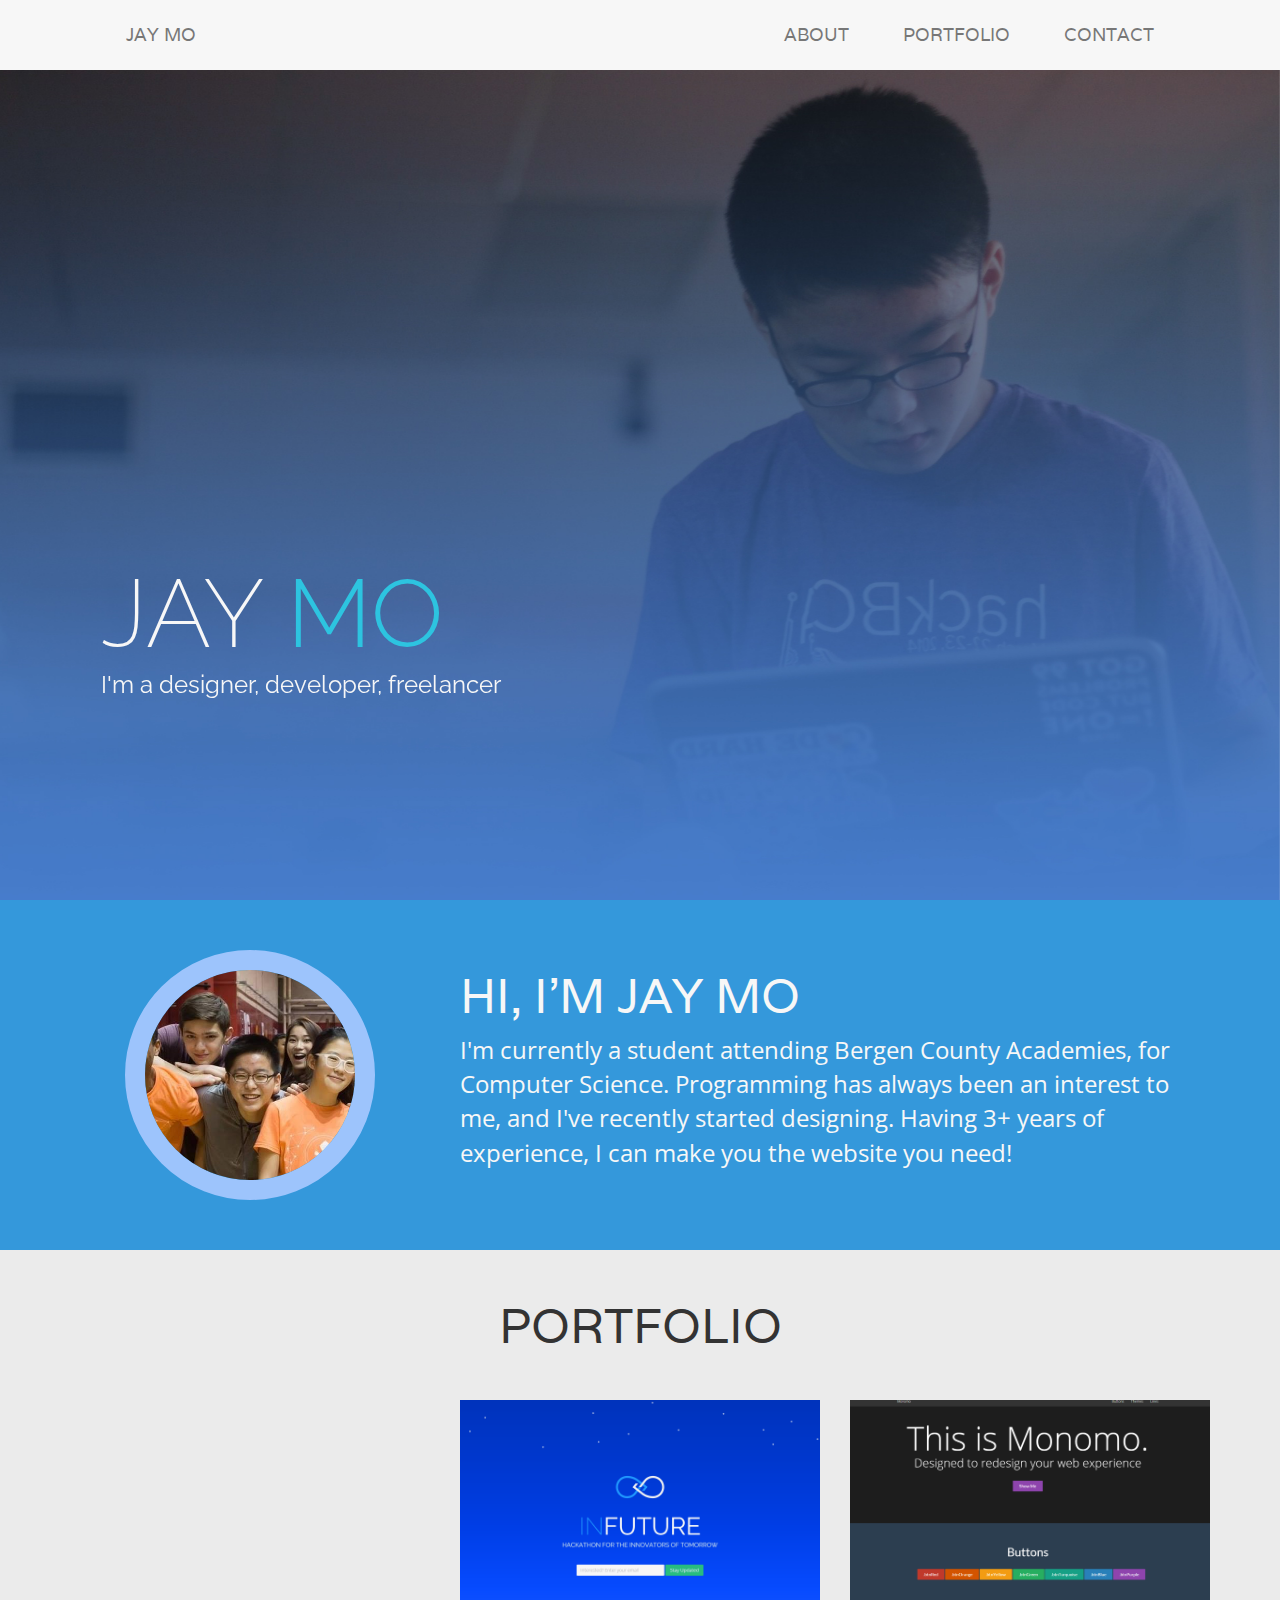
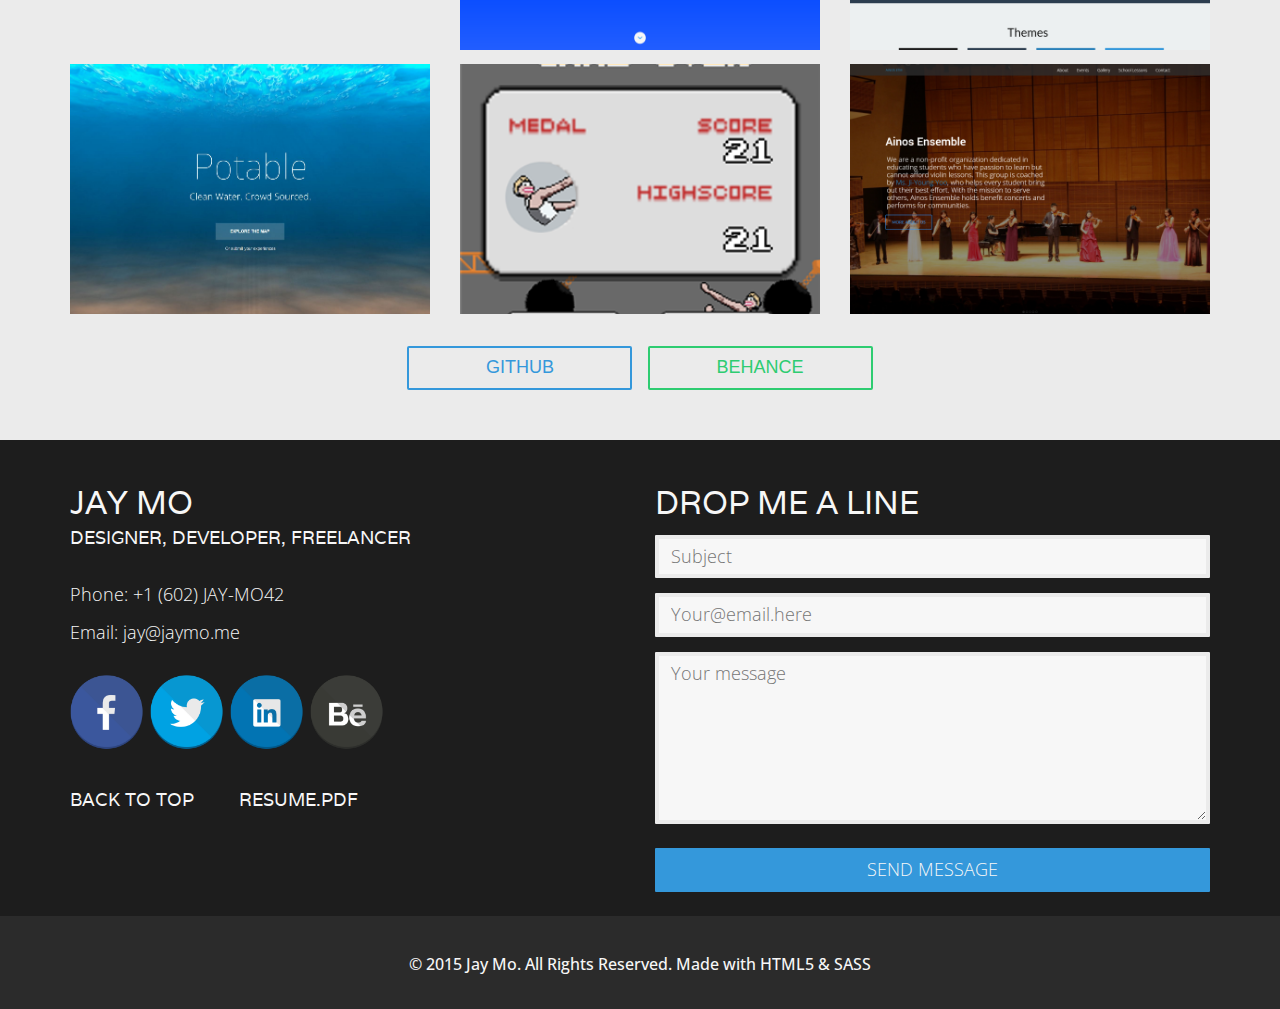
==== index.html @ 3ecee993 "Import website" ====
<!DOCTYPE html>
<html lang="en">
	<head>
		<title>Jay Mo @unitedjaymo</title>
		<meta name="viewport" content="width=device-width, initial-scale=1.0, user-scalable=no">
        
        <!-- Normalize -->
        <link href="css/normalize.css" rel="stylesheet">
        
        <!-- Bootstrap -->
        <link href="css/bootstrap.min.css" rel="stylesheet">
        
        <!-- Font-Awesome -->
        <link rel="stylesheet" href="//maxcdn.bootstrapcdn.com/font-awesome/4.3.0/css/font-awesome.min.css">

        <!-- Styles -->
        <link href="css/styles.css" rel="stylesheet">
	</head>
	<body onload="ifVisit()">          
        <div class="background"></div>
        
        <nav class="navbar navbar-default navbar-fixed-top navbar-scroll">
            <div class="container">
                <div class="navbar-header">
                    <button type="button" class="navbar-toggle collapsed" data-toggle="collapse" data-target="#bs-example-navbar-collapse-1"
                    aria-expanded="false">
                        <span class="sr-only">Navigation</span>
                        <span class="icon-bar"></span>
                        <span class="icon-bar"></span>
                        <span class="icon-bar"></span>
                    </button>
                    <a class="navbar-brand" href="#">Jay Mo</a>
                </div>
                <div class="collapse navbar-collapse" id="bs-example-navbar-collapse-1">
                    <ul class="nav navbar-nav navbar-right">
                        <li><a href="#about">About</a></li>
                        <li><a href="#projects">Portfolio</a></li>
                        <li><a href="#contact-me">Contact</a></li>
                    </ul>
                </div>
            </div>
        </nav>

        <div class="introduction">
            <div class="container-fluid">
                <h1 class="name">JAY <span class="highlight">MO</span></h1>
                <h2 class="detail">I'm a designer, developer, freelancer</h2>
            </div>
        </div>
        
        <div class="about" id="about">
            <div class="container">
                <div class="row">
                    <div class="col-md-4 profile-picture">
                        <img class="img-circle" src="images/profile.jpg" alt="">
                    </div>
                    <div class="col-md-8">
                        <h1 class="title">Hi, I'm Jay Mo</h1>
                        <p class="detail">I'm currently a student attending Bergen County Academies, for Computer Science. Programming has always been an interest to me, and I've recently started designing. Having 3+ years of experience, I can make you the website you need!</p>
                    </div>
                </div>
            </div>
        </div>

        <!--<div class="skills">
            <div class="fluid-container">
                <div class="row">
                    <div class="col-lg-2 col-lg-offset-1 col-md-4">
                        <div class="skill-circle" id="html"></div>
                        <h1 class="skillset">HTML5 & CSS3</h1>
                    </div>
                    <div class="col-lg-2 col-md-4">
                        <div class="skill-circle" id="csharp"></div>
                        <h1 class="skillset">C#</h1>
                    </div>
                    <div class="col-lg-2 col-md-4">
                        <div class="skill-circle" id="java"></div>
                        <h1 class="skillset">Java</h1>
                    </div>
                    <div class="col-lg-2 col-md-4 col-md-offset-2">
                        <div class="skill-circle" id="javascript"></div>
                        <h1 class="skillset">Javascript</h1>
                    </div>
                    <div class="col-lg-2 col-md-4">
                        <div class="skill-circle" id="graphic-design"></div>
                        <h1 class="skillset">Graphic Design</h1>
                    </div>
                </div>
            </div>
        </div>-->
        
        <div class="projects" id="projects">
            <div class="container">
                <h1 class="title">Portfolio</h1>
                <div class="row">
                    <div class="col-md-4">
                        <a href="http://jaymo.me/CheckByPhoneOnline" target="_blank">
                            <div class="work" style="background: url(images/projects/checkbyphoneonline.png) no-repeat bottom center scroll;">
                                <div class="show">
                                    <h1 class="name">Check By Phone Online</h1>
                                    <p class="details">I made a website for a freelance project.</p>
                                </div>
                            </div>
                        </a>
                    </div>
                    <div class="col-md-4">
                        <a href="https://infuture.io" target="_blank">
                            <div class="work" style="background: url(images/projects/infuture.png) no-repeat center center scroll;">
                                <div class="show">
                                    <h1 class="name">InFuture</h1>
                                    <p class="details">A 36-hour hackathon aimed to inspire high school students from all-over the world.</p>
                                </div>
                            </div>
                        </a>
                    </div>
                    <div class="col-md-4">
                        <a href="http://jaymo.me/Monomo" target="_blank">
                            <div class="work" style="background: url(images/projects/monomo.png) no-repeat center center scroll;">
                                <div class="show">
                                    <h1 class="name">Monomo</h1>
                                    <p class="details">Monomo is a CSS Framework I built for making beautiful websites quickly and efficiently.</p>
                                </div>
                            </div>
                        </a>
                    </div>
                </div>
                <div class="row">
                    <div class="col-md-4">
                        <a href="https://github.com/sivulka/H2OhShit" target="_blank">
                            <div class="work" style="background: url(images/projects/potable.jpg) no-repeat center center scroll;">
                                <div class="show">
                                    <h1 class="name">Potable</h1>
                                    <p class="details">Crowd-sourced &amp; data visualized water map for third world countries.</p>
                                </div>
                            </div>
                        </a>
                    </div>
                    <div class="col-md-4">
                        <a href="http://www.windowsphone.com/en-us/store/app/twerkopter/856c085f-ef09-40ef-be62-4f64011ae84a" target="_blank">
                            <div class="work" style="background: url(images/projects/twerkopter.png) no-repeat center center scroll;">
                                <div class="show">
                                    <h1 class="name">Twerkopter</h1>
                                    <p class="details">Hilarious parody of the popular game, Swing Copters.</p>
                                </div>
                            </div>
                        </a>
                    </div>
                    <div class="col-md-4">
                        <a href="http://www.ainosetm.com/" target="_blank">
                            <div class="work" style="background: url(images/projects/ainos.png) no-repeat center center scroll;">
                                <div class="show">
                                    <h1 class="name">Ainos Ensemble</h1>
                                    <p class="details">I built a website for a non-profit that teaches children how to play the violin.</p>
                                </div>
                            </div>
                        </a>
                    </div>
                </div>
                <a href="" class="https://github.com/unitedjaymo/">
                    <button class="btn-github">GitHub</button>
                </a>
                <a href="" class="https://www.behance.net/unitedjaymo">
                    <button class="btn-behance">Behance</button>
                </a>
            </div>
        </div>
        
        <div class="footer" id="contact-me">
            <div class="container">
                <div class="row">
                    <div class="col-md-6">
                        <h2 class="title">Jay Mo</h2>
                        <h2 class="details">Designer, Developer, Freelancer</h2>
                        <h2 class="contact-info">Phone: +1 (602) JAY-MO42</h2>
                        <h2 class="contact-info">Email: jay@jaymo.me</h2>
                        <a href="https://www.facebook.com/jay.mo.58323">
                            <div class="social-icon facebook"></div>
                        </a>
                        <a href="https://twitter.com/unitedjaymo">
                            <div class="social-icon twitter"></div>
                        </a>
                        <a href="https://www.linkedin.com/in/unitedjaymo">
                            <div class="social-icon linkedin"></div>
                        </a>
                        <a href="https://www.behance.net/unitedjaymo">
                            <div class="social-icon behance"></div>
                        </a>
                        <h2 class="details" id="down-footer">
                            <a href="#">Back to Top</a>
                            <a href="#">Resume.pdf</a>
                        </h2>
                    </div>
                    <div class="col-md-6 right">
                        <div class="contact">
                            <h1 class="title">Drop me a line</h1>
                            <form action="javascript:sendMail(mail.value, subject.value, content.value)" class="email-form">
                                <input type="text" id="subject" class="form-box" placeholder="Subject">
                                <input type="email" id="mail" class="form-box" placeholder="Your@email.here">
                                <textarea class="email-content" id="content" cols="30" rows="6" placeholder="Your message"></textarea>
                                <button class="button send" id="submit">SEND MESSAGE</button>
                            </form>
                        </div>
                    </div>
                </div>
            </div>
        </div>
        
        <div class="copyright">
            <h1>&copy; 2015 Jay Mo. All Rights Reserved. Made with HTML5 &amp; SASS</h1>
        </div>
        
        <!-- jQuery -->
        <script src="js/jquery.min.js"></script>
        <script src="js/progressbar.min.js"></script>
        <script src="js/progress.js"></script>

        <!-- Counter // trash this soon --> 
        <script src="js/parse-1.2.18.min.js"></script>
        <script src="js/Counter.js"></script>

	    <!-- Scroll -->
	    <script type="text/javascript" src="js/jquery.easing.1.3.js"></script>
        <script type="text/javascript" src="js/jquery.plusanchor.js"></script>
        <script type="text/javascript">
                $('body').plusAnchor({
                    easing: 'easeInOutExpo',
                    speed:  1000
                });
                
                function sendMail(email, subject, content) {
                    $.ajax({
                      type: 'POST',
                      url: 'https://mandrillapp.com/api/1.0/messages/send.json',
                      data: {
                        'key': 'v8ctVv3d9JabCjm3qspmEg',
                        'message': {
                          'from_email': email,
                          'to': [
                              {
                                'email': 'jay@jaymo.me',
                                'name': 'Jay Mo',
                                'type': 'to'
                              }
                            ],
                          'autotext': 'true',
                          'subject': subject,
                          'html': content
                        }
                      }
                     }).done(function(response) {
                        
                        if (response[0].status == "rejected") {
                            document.getElementById("submit").innerHTML = "Please enter valid fields";
                        }
                        
                        else {
                            document.getElementById("submit").innerHTML = "Sent!";
                        }
                     });
                }
        </script>
	</body>
</html>
---- css/styles.css ----
/* General */
/* STYLES */
@import url(http://fonts.googleapis.com/css?family=Raleway:400,200,300);
@import url(http://fonts.googleapis.com/css?family=Varela);
@import url(http://fonts.googleapis.com/css?family=Open+Sans:400,300,600);
/* Fonts */
/* Colors */
html {
  width: 100%;
  height: 100%;
  margin: 0;
  padding: 0;
  font-size: 62.5%; }

body {
  width: 100%;
  height: 100%;
  margin: 0;
  padding: 0;
  font-size: 18px; }

h1 {
  font-size: 48px; }

h2 {
  font-size: 24px; }

h3 {
  font-size: 18px; }

h4 {
  font-size: 16px; }

h5 {
  font-size: 12px; }

h6 {
  font-size: 8px; }

p {
  font-size: 18px; }

.background {
  position: fixed;
  z-index: -999;
  top: 0;
  left: 0;
  right: 0;
  bottom: 0;
  width: 100%;
  height: 100%;
  background: url(../images/background.jpg) no-repeat center center scroll;
  background-size: cover;
  -moz-background-size: cover;
  -o-background-size: cover;
  -webkit-background-size: cover; }

.navbar {
  background: none;
  border: 0;
  text-transform: uppercase; }
  .navbar .container, .navbar .display .fluid-container, .display .navbar .fluid-container {
    width: 90%;
    margin: 0 auto;
    padding: 0 50px; }
  .navbar .brand, .navbar a {
    padding: 25px 27px !important;
    color: #2b2b2b;
    font-size: 18px;
    font-family: "Varela", sans-serif;
    font-weight: 400; }
    .navbar .brand:hover, .navbar a:hover {
      color: #1d1d1d; }

.navbar-center {
  text-align: center; }

.navbar-scroll {
  background: #F7F7F7; }

.introduction {
  width: 100%;
  height: 100%;
  margin: 0;
  padding: 0;
  color: #F7F7F7;
  -webkit-transform-style: preserve-3d;
  -moz-transform-style: preserve-3d;
  transform-style: preserve-3d; }
  .introduction .container-fluid {
    margin: 0 auto 0 5%;
    padding: 25px 50px;
    font-weight: 200;
    text-align: left;
    position: relative;
    top: 75%;
    -webkit-transform: translateY(-75%);
    -ms-transform: translateY(-75%);
    transform: translateY(-75%); }
    .introduction .container-fluid h1.name {
      font-size: 120px;
      font-family: "Raleway", sans-serif;
      font-weight: 300; }
      .introduction .container-fluid h1.name span.highlight {
        color: #2dc4e0; }
    .introduction .container-fluid h2.detail {
      font-family: "Raleway", sans-serif;
      font-size: 28px;
      font-weight: 400; }
  @media screen and (max-width: 1400px) {
    .introduction .container-fluid {
      padding: 18px 37px; }
      .introduction .container-fluid h1.name {
        font-size: 96px;
        font-weight: 200;
        margin-bottom: 0; }
        .introduction .container-fluid h1.name span.highlight {
          color: #2dc4e0;
          font-weight: 300; }
      .introduction .container-fluid h2.detail {
        font-size: 24px;
        margin-top: 5px; } }
  @media screen and (max-width: 992px) {
    .introduction .container-fluid {
      padding: 15px 30px; } }
  @media screen and (max-width: 768px) {
    .introduction .container-fluid {
      padding: 12px 25px; }
      .introduction .container-fluid h1.name {
        font-size: 72px;
        font-weight: 200; }
        .introduction .container-fluid h1.name span.highlight {
          color: #2dc4e0;
          font-weight: 300; }
      .introduction .container-fluid h2.detail {
        font-size: 20px; } }

.about {
  width: 100%;
  height: auto;
  margin: 0;
  padding: 50px 0;
  background-color: #3498db;
  color: #F7F7F7; }
  .about .profile-picture {
    text-align: center; }
    .about .profile-picture .img-circle {
      height: 250px;
      border: 20px solid #9dc4fc;
      text-align: right; }
  .about h1.title {
    font-family: "Varela", sans-serif;
    font-size: 48px;
    text-transform: uppercase; }
  .about p.detail {
    font-family: "Open Sans", sans-serif;
    font-size: 24px; }
  @media screen and (max-width: 1200px) {
    .about .img-circle {
      height: 225px;
      border: 17px solid #9dc4fc; }
    .about h1.title {
      font-size: 42px; }
    .about p.detail {
      font-size: 20px; } }
  @media screen and (max-width: 992px) {
    .about .img-circle {
      height: 200px;
      border: 15px solid #9dc4fc; }
    .about p.detail {
      font-size: 18px; } }
  @media screen and (max-width: 768px) {
    .about .img-circle {
      height: 175px;
      border: 12px solid #9dc4fc; }
    .about h1.title {
      font-size: 36px; } }

.skills {
  width: 100%;
  height: auto;
  margin: 0;
  padding: 50px 0 0 0;
  background-color: #F7F7F7;
  color: #1d1d1d;
  text-align: center; }
  .skills .fluid-container {
    min-width: 320px;
    width: 80%;
    margin: 0 auto; }
  .skills .skill-circle {
    width: 175px;
    height: 175px;
    margin: 0 auto;
    border-radius: 50%; }
    .skills .skill-circle h1.proficiency {
      font-size: 56px;
      line-height: 128px;
      color: #3498db; }
    .skills .skill-circle p.progressbar-text {
      font-family: "Open Sans", sans-serif;
      font-weight: 200;
      font-size: 56px !important; }
      .skills .skill-circle p.progressbar-text span {
        font-size: 36px; }
  .skills h1.skillset {
    margin: 25px auto 50px;
    color: #3498db;
    font-family: "Open Sans", sans-serif;
    font-size: 24px;
    font-weight: 300;
    text-transform: uppercase; }

.projects {
  width: 100%;
  height: auto;
  margin: 0;
  padding: 50px 0;
  background-color: #ebebeb;
  text-align: center; }
  .projects .fluid-container {
    width: 80%;
    min-width: 320px;
    margin: 0 auto; }
  .projects h1.title {
    margin: 0 auto 40px auto;
    font-family: "Varela", sans-serif;
    font-size: 48px;
    text-transform: uppercase; }
  .projects a, .projects a:hover {
    text-decoration: none; }
  .projects .work {
    width: calc(100% - 30px);
    height: 250px;
    margin: 7px auto;
    padding: 0;
    background-size: cover !important;
    text-align: left; }
    .projects .work .show {
      width: 100%;
      height: 100%;
      padding: 5px 25px;
      background-color: rgba(52, 152, 219, 0.85);
      color: #F7F7F7;
      opacity: 0;
      -webkit-transition: all 150ms ease-in;
      -moz-transition: all 150ms ease-in;
      -ms-transition: all 150ms ease-in;
      -o-transition: all 150ms ease-in;
      transition: all1 150ms ease-in; }
      .projects .work .show h1.name {
        font-family: "Open Sans", sans-serif;
        font-size: 32px;
        text-transform: uppercase; }
      .projects .work .show p.details {
        margin-top: 25px;
        line-height: 1.7;
        font-family: "Open Sans", sans-serif;
        font-size: 20px; }
      .projects .work .show:hover {
        opacity: 1; }
  .projects .col-md-4 {
    margin: 0;
    padding: 0; }
  .projects .btn-github {
    width: 225px;
    height: auto;
    margin: 25px 5px auto auto;
    padding: 7px 0;
    text-align: center;
    background: none;
    color: #3498db;
    font-size: 18px;
    border: 2px solid #3498db;
    border-radius: 2px;
    text-transform: uppercase;
    -webkit-transition: all 200ms ease-in;
    -moz-transition: all 200ms ease-in;
    -ms-transition: all 200ms ease-in;
    -o-transition: all 200ms ease-in;
    transition: all1 200ms ease-in; }
    .projects .btn-github:hover {
      background-color: #3498db;
      color: #F7F7F7; }
  .projects .btn-behance {
    width: 225px;
    height: auto;
    margin: 25px auto auto 5px;
    padding: 7px 0;
    text-align: center;
    background: none;
    color: #2ecc71;
    font-size: 18px;
    border: 2px solid #2ecc71;
    border-radius: 2px;
    text-transform: uppercase;
    -webkit-transition: all 200ms ease-in;
    -moz-transition: all 200ms ease-in;
    -ms-transition: all 200ms ease-in;
    -o-transition: all 200ms ease-in;
    transition: all1 200ms ease-in; }
    .projects .btn-behance:hover {
      background-color: #2ecc71;
      color: #F7F7F7; }

.btn-github {
  width: 225px;
  height: auto;
  margin: 25px 5px auto auto;
  padding: 7px 0;
  text-align: center;
  background: none;
  color: #3498db;
  font-size: 18px;
  border: 2px solid #3498db;
  border-radius: 2px;
  text-transform: uppercase;
  -webkit-transition: all 200ms ease-in;
  -moz-transition: all 200ms ease-in;
  -ms-transition: all 200ms ease-in;
  -o-transition: all 200ms ease-in;
  transition: all1 200ms ease-in; }
  .btn-github:hover {
    background-color: #3498db;
    color: #F7F7F7; }

.btn-behance {
  width: 225px;
  height: auto;
  margin: 25px auto auto 5px;
  padding: 7px 0;
  text-align: center;
  background: none;
  color: #2ecc71;
  font-size: 18px;
  border: 2px solid #2ecc71;
  border-radius: 2px;
  text-transform: uppercase;
  -webkit-transition: all 200ms ease-in;
  -moz-transition: all 200ms ease-in;
  -ms-transition: all 200ms ease-in;
  -o-transition: all 200ms ease-in;
  transition: all1 200ms ease-in; }
  .btn-behance:hover {
    background-color: #2ecc71;
    color: #F7F7F7; }

.contact h1.title {
  text-align: left; }
.contact .form-box, .contact .email-content, .contact .button.send {
  display: block;
  width: 640px;
  max-width: 100%;
  margin: 15px auto;
  padding: 5px 12px;
  font-family: "Open Sans", sans-serif;
  font-size: 18px;
  font-weight: 300;
  background-color: #F7F7F7;
  color: #1d1d1d;
  border: 4px solid #ebebeb;
  border-radius: 1px;
  outline: 0;
  -webkit-transition: all 75ms ease-in;
  -moz-transition: all 75ms ease-in;
  -ms-transition: all 75ms ease-in;
  -o-transition: all 75ms ease-in;
  transition: all 75ms ease-in; }
  .contact .form-box:active, .contact .form-box:focus, .contact .email-content:active, .contact .email-content:focus, .contact .button.send:active, .contact .button.send:focus {
    border: 4px solid #9dc4fc; }
.contact .email-content {
  resize: vertical; }
.contact .button.send {
  margin: 24px auto;
  background-color: #3498db;
  color: #F7F7F7;
  -webkit-transition: all 200ms ease-in;
  -moz-transition: all 200ms ease-in;
  -ms-transition: all 200ms ease-in;
  -o-transition: all 200ms ease-in;
  transition: all 200ms ease-in;
  border: 4px solid #3498db; }
  .contact .button.send:hover {
    background-color: #2980b9;
    border: 4px solid #2980b9; }

.footer {
  background-color: #1d1d1d;
  color: #F7F7F7; }
  .footer .title {
    font-family: "Varela", sans-serif;
    font-size: 32px;
    font-weight: 300;
    text-transform: uppercase;
    padding-top: 25px;
    margin-bottom: 0; }
  .footer .details {
    font-family: "Varela", sans-serif;
    font-size: 18px;
    font-weight: 300;
    text-transform: uppercase;
    margin: 0;
    margin-bottom: 20px;
    line-height: 2; }
    .footer .details a {
      color: #F7F7F7;
      margin-right: 40px; }
  .footer .contact-info {
    font-family: "Open Sans", sans-serif;
    font-size: 18px;
    font-weight: 300;
    margin: 2px 0;
    line-height: 2; }
  .footer .right {
    margin-left: auto;
    text-align: right;
    padding-top: 0; }
  .footer .social-icon {
    display: inline-block;
    width: 75px;
    height: 75px;
    margin: 23px auto 25px auto; }
  .footer #down-footer {
    position: relative;
    bottom: 0; }
  .footer .facebook {
    background: url(../images/icons/Facebook.png) no-repeat center center scroll;
    background-size: contain; }
  .footer .twitter {
    background: url(../images/icons/Twitter.png) no-repeat center center scroll;
    background-size: contain; }
  .footer .linkedin {
    background: url(../images/icons/Linked-in.png) no-repeat center center scroll;
    background-size: contain; }
  .footer .behance {
    background: url(../images/icons/Behance.png) no-repeat center center scroll;
    background-size: contain; }

.copyright {
  width: 100%;
  background-color: #2b2b2b;
  color: #F7F7F7;
  padding: 20px 0 25px 0;
  text-align: center; }
  .copyright h1 {
    font-size: 16px;
    font-family: "Open Sans", sans-serif; }

.showcase {
  width: 100%;
  height: 512px;
  color: #F7F7F7; }
  .showcase .container, .showcase .display .fluid-container, .display .showcase .fluid-container {
    font-family: "Varela", sans-serif;
    font-weight: 500;
    text-align: left;
    position: relative;
    top: 50%;
    -webkit-transform: translateY(-50%);
    -ms-transform: translateY(-50%);
    transform: translateY(-50%); }
    .showcase .container h1.name, .showcase .display .fluid-container h1.name, .display .showcase .fluid-container h1.name {
      margin: 7% auto 10px 0;
      font-size: 48px;
      font-weight: 200; }
      .showcase .container h1.name span.highlight, .showcase .display .fluid-container h1.name span.highlight, .display .showcase .fluid-container h1.name span.highlight {
        color: #2dc4e0;
        font-weight: 300; }
    .showcase .container p.detail, .showcase .display .fluid-container p.detail, .display .showcase .fluid-container p.detail {
      width: 540px;
      max-width: 100%;
      font-size: 24px;
      line-height: 1.5; }
  .showcase .btn-more {
    width: 135px;
    height: 40px;
    line-height: 20px;
    margin: 10px auto 0 0;
    background: none;
    color: #F7F7F7;
    border: 2px solid #F7F7F7;
    border-radius: 25px;
    text-align: center;
    text-transform: lowercase; }
    .showcase .btn-more:hover {
      background-color: #F7F7F7;
      color: #1d1d1d; }
  .showcase .css-device {
    position: relative;
    top: 40px; }

.display {
  height: auto; }
  .display .fluid-container {
    margin: 0;
    padding-top: 75px;
    padding-bottom: 75px;
    text-align: center;
    font-family: "Varela", sans-serif;
    font-weight: 500; }
  .display h1.title {
    margin: 0 auto 20px auto;
    font-family: "Varela", sans-serif;
    font-size: 48px;
    text-transform: uppercase; }
  .display p {
    width: 800px;
    max-width: 100%;
    margin: 5px auto 0;
    font-size: 22px;
    line-height: 1.5;
    text-align: left; }

.display.inspiration h1.title {
  color: #4373bd; }
.display.inspiration p {
  color: #444; }

.display.learn {
  background-color: #2b2b2b; }
  .display.learn h1.title {
    color: #F7F7F7; }

.display.technologies .row {
  color: #F7F7F7; }
  .display.technologies .row .col-md-6 {
    padding: 15px 0;
    background-color: #2ecc71;
    opacity: 0.9; }
    .display.technologies .row .col-md-6:hover {
      opacity: 0.95; }
.display.technologies .row:nth-child(2n) .col-md-6:nth-child(2) {
  background-color: #2ecc71;
  opacity: 0.75; }
  .display.technologies .row:nth-child(2n) .col-md-6:nth-child(2):hover {
    opacity: 0.8; }
.display.technologies .row:nth-child(2n-1) .col-md-6:nth-child(1) {
  background-color: #2ecc71;
  opacity: 0.75; }
  .display.technologies .row:nth-child(2n-1) .col-md-6:nth-child(1):hover {
    opacity: 0.8; }

.showcase.infuture {
  background-color: #3d6ff7; }

.showcase.ainos {
  background-color: #6f340a; }

.display.ainos h1.title {
  color: #6f340a; }

.showcase.monomo {
  background-color: #2b2b2b; }

.display.monomo h1.title {
  color: #2b2b2b; }

.showcase.ainos {
  background-color: #6f340a; }

.display.ainos h1.title {
  color: #6f340a; }

.showcase.ainos {
  background-color: #6f340a; }

.display.ainos h1.title {
  color: #6f340a; }

.showcase.ainos {
  background-color: #6f340a; }

.display.ainos h1.title {
  color: #6f340a; }

/*# sourceMappingURL=styles.css.map */
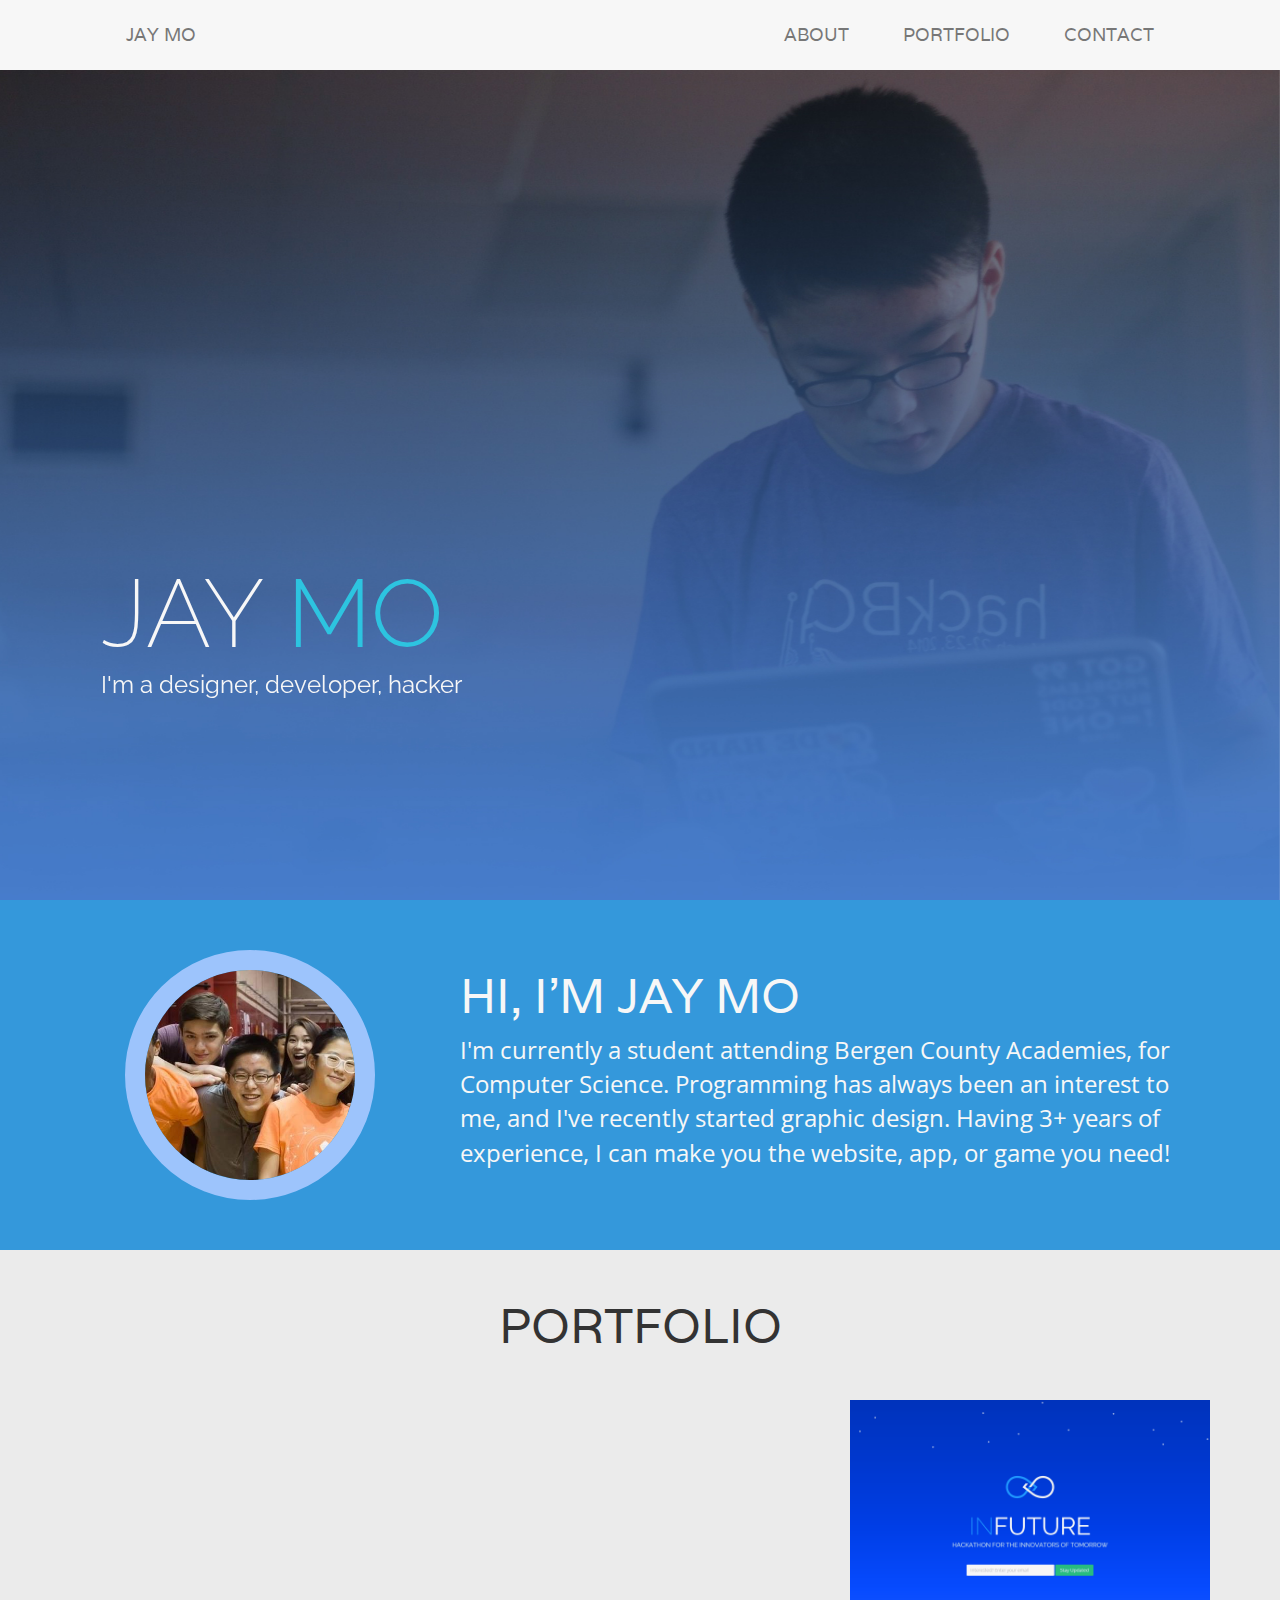
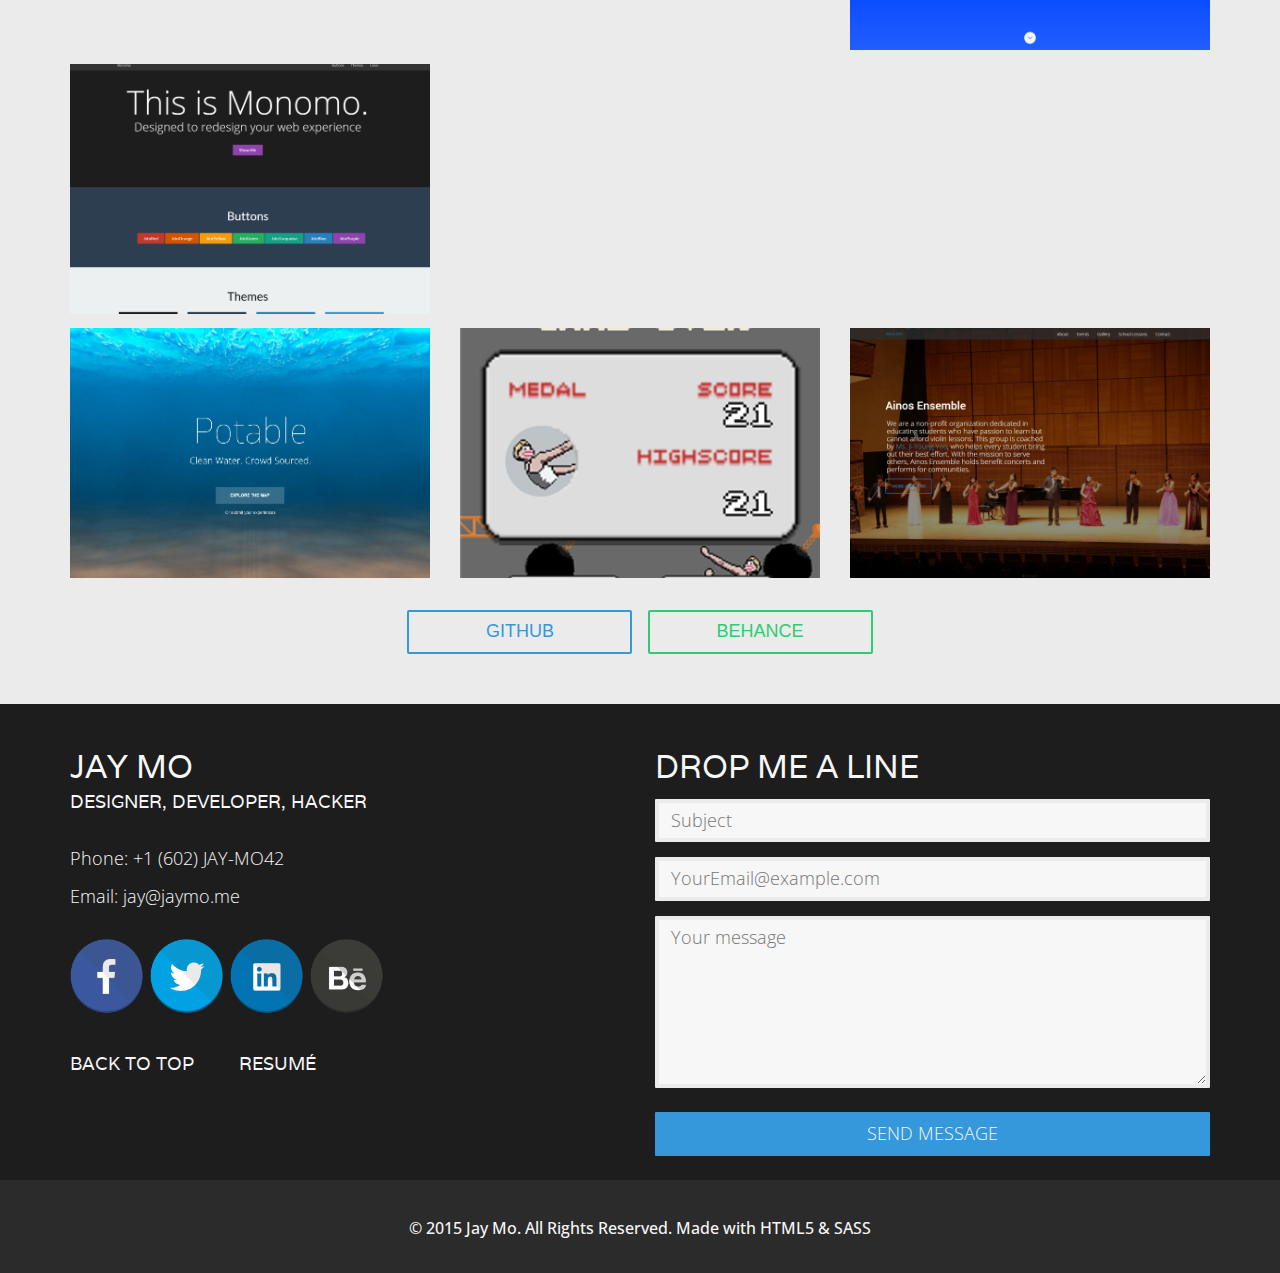
==== commit 1611aba4: "Made some improvements, added 300 UI in 300 Days" ====
--- a/index.html
+++ b/index.html
@@ -1,7 +1,7 @@
 <!DOCTYPE html>
 <html lang="en">
 	<head>
-		<title>Jay Mo @unitedjaymo</title>
+		<title>Jay Mo @jayhxmo</title>
 		<meta name="viewport" content="width=device-width, initial-scale=1.0, user-scalable=no">
         
         <!-- Normalize -->
@@ -44,7 +44,7 @@
         <div class="introduction">
             <div class="container-fluid">
                 <h1 class="name">JAY <span class="highlight">MO</span></h1>
-                <h2 class="detail">I'm a designer, developer, freelancer</h2>
+                <h2 class="detail">I'm a designer, developer, hacker</h2>
             </div>
         </div>
         
@@ -56,7 +56,7 @@
                     </div>
                     <div class="col-md-8">
                         <h1 class="title">Hi, I'm Jay Mo</h1>
-                        <p class="detail">I'm currently a student attending Bergen County Academies, for Computer Science. Programming has always been an interest to me, and I've recently started designing. Having 3+ years of experience, I can make you the website you need!</p>
+                        <p class="detail">I'm currently a student attending Bergen County Academies, for Computer Science. Programming has always been an interest to me, and I've recently started graphic design. Having 3+ years of experience, I can make you the website, app, or game you need!</p>
                     </div>
                 </div>
             </div>
@@ -93,6 +93,16 @@
             <div class="container">
                 <h1 class="title">Portfolio</h1>
                 <div class="row">
+        	    <div class="col-md-4">
+                        <a href="http://300ui.jaymo.me" target="_blank">
+                            <div class="work" style="background: url(http://41.media.tumblr.com/fa6b1a54ee3593454d7e1e94e6bc0432/tumblr_nx0lpshAXp1uftxl5o1_1280.jpg) no-repeat bottom center scroll;">
+                                <div class="show">
+                                    <h1 class="name">300 UI Designs in 300 Days</h1>
+                                    <p class="details">A website where I post my own UI designs every day for 300 days.</p>
+                                </div>
+                            </div>
+                        </a>
+                    </div>
                     <div class="col-md-4">
                         <a href="http://jaymo.me/CheckByPhoneOnline" target="_blank">
                             <div class="work" style="background: url(images/projects/checkbyphoneonline.png) no-repeat bottom center scroll;">
@@ -170,7 +180,7 @@
                 <div class="row">
                     <div class="col-md-6">
                         <h2 class="title">Jay Mo</h2>
-                        <h2 class="details">Designer, Developer, Freelancer</h2>
+                        <h2 class="details">Designer, Developer, Hacker</h2>
                         <h2 class="contact-info">Phone: +1 (602) JAY-MO42</h2>
                         <h2 class="contact-info">Email: jay@jaymo.me</h2>
                         <a href="https://www.facebook.com/jay.mo.58323">
@@ -187,7 +197,7 @@
                         </a>
                         <h2 class="details" id="down-footer">
                             <a href="#">Back to Top</a>
-                            <a href="#">Resume.pdf</a>
+                            <a href="#">Resumé</a>
                         </h2>
                     </div>
                     <div class="col-md-6 right">
@@ -195,7 +205,7 @@
                             <h1 class="title">Drop me a line</h1>
                             <form action="javascript:sendMail(mail.value, subject.value, content.value)" class="email-form">
                                 <input type="text" id="subject" class="form-box" placeholder="Subject">
-                                <input type="email" id="mail" class="form-box" placeholder="Your@email.here">
+                                <input type="email" id="mail" class="form-box" placeholder="YourEmail@example.com">
                                 <textarea class="email-content" id="content" cols="30" rows="6" placeholder="Your message"></textarea>
                                 <button class="button send" id="submit">SEND MESSAGE</button>
                             </form>
